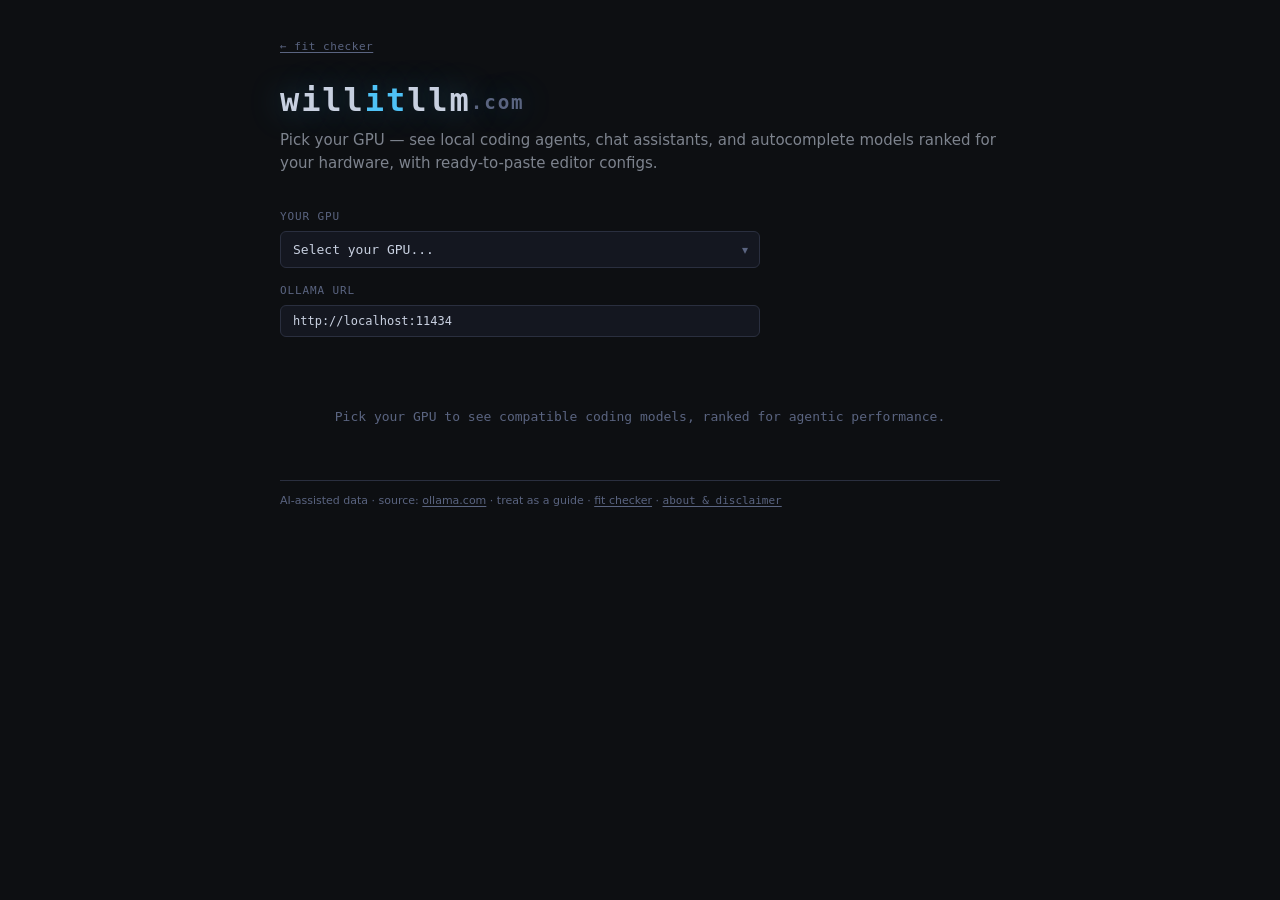
==== coder.html @ 54c370b4 "feat: canonical-metric capability scoring + coder-page UX fixes Capability ranking is now honest abo" ====
<!DOCTYPE html>
<html lang="en">
<head>
<meta charset="UTF-8">
<meta name="viewport" content="width=device-width, initial-scale=1.0">
<title>willitllm — vibe coder</title>
<link rel="stylesheet" href="styles.css">
</head>
<body>
<div class="page">

  <nav class="page-nav"><a id="backLink" href="index.html">← fit checker</a></nav>

  <header>
    <h1><span class="h1-will">will</span><span class="h1-it">it</span><span class="h1-llm">llm</span><span class="h1-tld">.com</span></h1>
    <p>Pick your GPU — see local coding agents, chat assistants, and autocomplete models ranked for your hardware, with ready-to-paste editor configs.</p>
  </header>

  <div class="controls coder-controls">
    <div class="field">
      <label>Your GPU</label>
      <div class="select-wrap">
        <select id="vramInput"></select>
      </div>
    </div>
    <div class="field">
      <label>Ollama URL</label>
      <input type="text" id="baseUrlInput" value="http://localhost:11434" placeholder="http://localhost:11434" spellcheck="false" autocomplete="off">
    </div>
  </div>

  <div id="noGpu" class="no-model">Pick your GPU to see compatible coding models, ranked for agentic performance.</div>

  <div id="coderList" hidden></div>

  <div class="page-footer">
    AI-assisted data · source: <a href="https://ollama.com/library" target="_blank" rel="noopener">ollama.com</a> · treat as a guide
    · <a href="index.html">fit checker</a>
    · <button class="footer-info-btn" id="infoSheetOpen" aria-label="About this tool and data disclaimer">about &amp; disclaimer</button>
  </div>

</div> <!-- /page -->

<!-- Info / disclaimer sheet (same as index.html) -->
<div id="infoSheetBackdrop" class="info-sheet-backdrop" hidden></div>
<div id="infoSheet" class="info-sheet" hidden role="dialog" aria-modal="true" aria-label="About & Disclaimer">
  <div class="info-sheet-header">
    <span>About &amp; Disclaimer</span>
    <button class="info-sheet-close" id="infoSheetClose" aria-label="Close">✕</button>
  </div>
  <div class="info-sheet-body">
    <h3>Getting started — what you need</h3>
    <p><strong>① A code editor.</strong> <a href="https://code.visualstudio.com" target="_blank" rel="noopener">VS Code</a> is the most common choice — download and install it like any app. <a href="https://cursor.com/download" target="_blank" rel="noopener">Cursor</a> is an AI-focused alternative that also works. All the extensions below install the same way in both.</p>
    <p><strong>② <a href="https://ollama.com" target="_blank" rel="noopener">Ollama</a>.</strong> This runs the AI model on your computer. Download and install it from ollama.com. Once installed, the <code>ollama</code> command is available in your terminal, and Ollama runs in the background automatically.</p>
    <p><strong>③ A coding assistant extension.</strong> Open VS Code, click the Extensions icon in the left sidebar (or press <kbd>Ctrl+Shift+X</kbd> / <kbd>Cmd+Shift+X</kbd>), search for the extension name, and click Install:</p>
    <ul>
      <li><strong>Cline</strong> — for agent models. Search <em>"Cline"</em>. After installing, a Cline icon appears in the sidebar. Click it, then click ⚙️ to enter your settings.</li>
      <li><strong>Continue</strong> — for code chat and autocomplete models. Search <em>"Continue"</em>. After installing, a Continue icon appears in the sidebar. Click it, then ⚙️ → <em>Open Config</em> to edit the config file.</li>
    </ul>
    <p>Continue also works in <a href="https://cursor.com/download" target="_blank" rel="noopener">Cursor</a>, VSCodium, Windsurf, and JetBrains IDEs — the config is identical.</p>
    <h3>Data sources</h3>
    <p>Architecture parameters and capabilities are scraped from <a href="https://ollama.com/library" target="_blank" rel="noopener">ollama.com</a>. Run <code>ollama show &lt;model&gt;</code> to verify values for your installed variant.</p>
    <p>Speed estimates are derived from GPU bandwidth and TFLOPS figures from public manufacturer data. Actual performance varies by driver, system load, and context length.</p>

    <h3>Coding rank</h3>
    <p>Models are ranked by a weighted score: <strong>50% generation speed</strong> (most important in sequential agent loops), <strong>30% context</strong> (more of the codebase visible at once), and <strong>20% quality</strong> (quantization sharpness). This is a heuristic — not a benchmark.</p>

    <h3>AGENT vs CODE vs FIM</h3>
    <p><strong>AGENT</strong> — purpose-trained for agentic coding loops (Devstral, Devstral Small). These models are fine-tuned on software engineering tasks: multi-step planning, file edits, shell commands, tool calling. Use with Cline or Continue in agentic mode. The top-ranked agent is marked ★ recommended — start here for vibe coding.</p>
    <p><strong>CODE</strong> — models that excel at code chat, explanation, review, and generation (CodeLlama, CodeGemma, Granite Code, Phi-4, Mistral Small). Use with Continue for IDE coding assistance. Some support tool-calling but are not optimized for autonomous coding agent loops — for that, choose an AGENT model. Cline is not shown for CODE models.</p>
    <p><strong>FIM</strong> — fill-in-the-middle models (Codestral, StarCoder2) for IDE cursor autocomplete. These use special FIM tokens — configure as <code>tabAutocompleteModel</code> in Continue. Not for chat or autonomous agent use.</p>
    <p>Only curated coding models appear here. General chat models that merely support tool-calling (Llama, Mistral, Mixtral…) are excluded — they are not specifically optimized for coding.</p>

    <h3>AI-generated content disclosure</h3>
    <p>Organisation names, country of origin, and role classifications were inferred by AI and have <strong>not been manually verified</strong>. This tool uses AI-assisted data processing in accordance with EU AI Act transparency requirements (Article 13).</p>
  </div>
</div>
<div id="tooltip" class="tooltip" hidden></div>

<script src="data.gpus.js?v=10"></script>
<script src="data.libraries.js?v=13"></script>
<script src="data.flags.js?v=10"></script>
<script src="data.quantizations.js?v=10"></script>
<script src="data.models.js?v=10"></script>
<script src="app.fmt.js?v=1"></script>
<script src="app.calc.js?v=12"></script>
<script src="app.shared.js?v=3"></script>
<script src="app.util.js?v=2"></script>
<script src="coder.rank.js?v=4"></script>
<script src="coder.rows.js?v=5"></script>
<script src="coder.js?v=2"></script>
</body>
</html>
---- styles.css ----
*, *::before, *::after { box-sizing: border-box; margin: 0; padding: 0; }
[hidden] { display: none !important; }

:root {
  --bg:       #0d0f12;
  --bg2:      #141720;
  --bg3:      #1c2030;
  --border:   #2a2f3f;
  --text:     #c8d0e0;
  --muted:    #5a6480;
  --accent:   #4fc3f7;
  --green:    #56d88a;
  --amber:    #f5a623;
  --orange:   #f07418;
  --red:      #f06464;
  --purple:   #a78bfa;
  --mono:     'Cascadia Code', 'Fira Code', 'JetBrains Mono', ui-monospace, 'Consolas', monospace;
  --sans:     system-ui, -apple-system, 'Segoe UI', sans-serif;
}

body {
  background: var(--bg);
  color: var(--text);
  font-family: var(--sans);
  font-size: 14px;
  min-height: 100vh;
  padding: 40px 20px;
}

.page { max-width: 720px; margin: 0 auto; }

/* ── Header ── */
header { margin-bottom: 36px; }
.h1-will { color: var(--text); }
.h1-it   { color: var(--accent); }
.h1-llm  { color: var(--text); }
.h1-tld  { color: var(--muted); font-size: 0.6em; vertical-align: middle; }
header h1 {
  font-family: var(--mono);
  font-size: 32px;
  font-weight: 700;
  color: var(--accent);
  letter-spacing: 0.06em;
  margin-bottom: 10px;
  text-shadow: 0 0 32px rgba(79, 195, 247, 0.35);
}
header p {
  color: var(--text);
  font-size: 15px;
  line-height: 1.5;
  opacity: 0.6;
}

/* ── Controls ── */
.controls {
  display: grid;
  grid-template-columns: 1fr 1fr;
  gap: 16px;
  margin-bottom: 32px;
}
.field label {
  display: block;
  font-family: var(--mono);
  font-size: 11px;
  letter-spacing: 0.08em;
  color: var(--muted);
  text-transform: uppercase;
  margin-bottom: 8px;
}
.field select, .field input {
  width: 100%;
  background: var(--bg2);
  border: 1px solid var(--border);
  color: var(--text);
  font-family: var(--mono);
  font-size: 13px;
  padding: 10px 12px;
  border-radius: 6px;
  outline: none;
  appearance: none;
  -webkit-appearance: none;
  cursor: pointer;
  transition: border-color 0.15s;
}
.field select:focus, .field input:focus { border-color: var(--accent); }
.field .select-wrap { position: relative; }
.field .select-wrap::after {
  content: '▾';
  position: absolute;
  right: 12px; top: 50%;
  transform: translateY(-50%);
  color: var(--muted);
  pointer-events: none;
  font-size: 12px;
}
.field input[type=number]::-webkit-inner-spin-button { opacity: 0.4; }

/* ── Capability filter pills ── */
.cap-pills {
  display: flex;
  gap: 6px;
  flex-wrap: wrap;
}
.cap-pill {
  background: var(--bg2);
  border: 1px solid var(--border);
  color: var(--muted);
  font-family: var(--mono);
  font-size: 11px;
  line-height: 1;
  letter-spacing: 0.06em;
  text-transform: uppercase;
  padding: 0 12px;
  height: 39px;
  border-radius: 6px;
  cursor: pointer;
  transition: color 0.15s, border-color 0.15s;
  white-space: nowrap;
  display: inline-flex;
  align-items: center;
}
.cap-pill:hover { color: var(--text); border-color: var(--text); }
.cap-pill.active { color: var(--accent); border-color: var(--accent); }
.cap-pill[data-cap="coding"]         { color: var(--green); border-color: rgba(86,216,138,0.35); }
.cap-pill[data-cap="coding"]:hover  { color: var(--green); border-color: var(--green); }
.cap-pill[data-cap="coding"].active { color: var(--bg);    border-color: var(--green); background: var(--green); }
.cap-pill[data-tip] { cursor: pointer; }

/* ── Variant field (always visible, dimmed until interacted with) ── */
.field-secondary {
  grid-column: 1 / -1;
  opacity: 0.55;
  transition: opacity 0.2s;
}
.field-secondary:hover,
.field-secondary:focus-within { opacity: 1; }

/* ── Section toggles ── */
.geek-toggle {
  display: block;
  width: 100%;
  background: none;
  border: none;
  color: var(--muted);
  font-family: var(--mono);
  font-size: 11px;
  letter-spacing: 0.08em;
  text-transform: uppercase;
  cursor: pointer;
  padding: 12px 0 4px;
  text-align: right;
  transition: color 0.15s;
}
.geek-toggle:hover { color: var(--text); }
#results > .bar-section { margin-top: 16px; }


/* ── Model combobox ── */
.combobox-wrap { position: relative; }

.combobox-face {
  display: flex;
  align-items: center;
  gap: 8px;
  width: 100%;
  background: var(--bg2);
  border: 1px solid var(--border);
  color: var(--text);
  font-family: var(--mono);
  font-size: 13px;
  padding: 10px 12px;
  border-radius: 6px;
  cursor: pointer;
  user-select: none;
  outline: none;
  transition: border-color 0.15s;
}
.combobox-face:hover,
.combobox-face:focus-visible { border-color: var(--accent); }
.combobox-face.open { border-color: var(--accent); border-bottom-color: var(--bg3); border-radius: 6px 6px 0 0; }

.combobox-face-text { flex: 1; overflow: hidden; text-overflow: ellipsis; white-space: nowrap; min-width: 0; }
.combobox-caret { color: var(--muted); font-size: 12px; flex-shrink: 0; line-height: 1; transition: transform 0.15s; }
.combobox-face.open .combobox-caret { transform: scaleY(-1); }

.combobox-panel {
  position: absolute;
  top: 100%; left: 0; right: 0;
  z-index: 50;
  background: var(--bg2);
  border: 1px solid var(--accent);
  border-top: none;
  border-radius: 0 0 6px 6px;
  box-shadow: 0 8px 32px rgba(0,0,0,0.6);
  display: flex;
  flex-direction: column;
  max-height: 300px;
}

.combobox-search {
  flex-shrink: 0;
  width: 100%;
  background: var(--bg3);
  border: none;
  border-bottom: 1px solid var(--border);
  color: var(--text);
  font-family: var(--mono);
  font-size: 12px;
  padding: 8px 12px;
  outline: none;
}
.combobox-search::placeholder { color: var(--muted); opacity: 1; }

.combobox-list {
  overflow-y: auto;
  flex: 1;
  scrollbar-width: thin;
  scrollbar-color: var(--border) transparent;
}
.combobox-list::-webkit-scrollbar { width: 6px; }
.combobox-list::-webkit-scrollbar-thumb { background: var(--border); border-radius: 3px; }


.combobox-item {
  padding: 6px 12px;
  font-family: var(--mono);
  font-size: 12px;
  cursor: pointer;
  white-space: nowrap;
  overflow: hidden;
  text-overflow: ellipsis;
}
.combobox-item:hover,
.combobox-item.highlighted { background: var(--bg3); }
.combobox-item.selected    { background: rgba(79,195,247,0.07); }

/* ── Memory bar ── */
.bar-section { margin-bottom: 28px; }
.bar-label-row {
  display: flex;
  justify-content: space-between;
  align-items: baseline;
  margin-bottom: 10px;
}
.bar-label-row span {
  font-family: var(--mono);
  font-size: 11px;
  letter-spacing: 0.06em;
  color: var(--muted);
  text-transform: uppercase;
}
.bar-label-row .total {
  color: var(--text);
  font-size: 13px;
}

.membar {
  height: 40px;
  background: var(--bg3);
  border: 1px solid var(--border);
  border-radius: 6px;
  overflow: hidden;
  display: flex;
  position: relative;
}
.membar-seg {
  flex-shrink: 0;
  height: 100%;
  display: flex;
  align-items: center;
  justify-content: center;
  font-family: var(--mono);
  font-size: 11px;
  font-weight: 500;
  white-space: nowrap;
  overflow: hidden;
  transition: width 0.4s cubic-bezier(0.4,0,0.2,1);
  min-width: 0;
}
.seg-model    { background: #1e3a5f; color: var(--accent); border-right: 1px solid var(--bg); }
.seg-context  { background: #1e3b2a; color: var(--green);  border-right: 1px solid var(--bg); }
.seg-overhead { background: #4a3c14; color: var(--amber);  border-right: 1px solid var(--bg); }
.seg-safety   { background: #4a2010; color: var(--orange); border-right: 1px solid var(--bg); }
.seg-free     { background: var(--bg3); color: var(--muted); }
.seg-overflow { background: #3b1e1e; color: var(--red); }

.bar-legend {
  display: flex;
  gap: 20px;
  margin-top: 10px;
  flex-wrap: wrap;
}
.legend-item {
  display: flex;
  align-items: center;
  gap: 6px;
  font-size: 12px;
  color: var(--muted);
}
.legend-dot {
  width: 10px; height: 10px;
  border-radius: 2px;
  flex-shrink: 0;
}
.dot-model     { background: var(--accent); }
.dot-context   { background: var(--green); }
.dot-overhead  { background: var(--amber); }
.dot-safety    { background: var(--orange); }
.dot-free      { background: var(--border); }

/* ── Result headline ── */
.result-headline {
  background: var(--bg2);
  border: 1px solid var(--border);
  border-left: 3px solid var(--green);
  border-radius: 6px;
  padding: 16px 20px;
  margin-bottom: 24px;
  display: grid;
  grid-template-columns: 1fr auto;
  grid-template-areas: "main aside" "cmd cmd";
  align-items: start;
  gap: 16px 20px;
}
.result-main { grid-area: main;  display: flex; flex-direction: column; align-items: flex-start; gap: 6px; }
.result-cmd  { grid-area: cmd; }
.result-aside {
  grid-area: aside;
  display: flex;
  flex-direction: column;
  gap: 14px;
  padding-left: 20px;
  border-left: 1px solid var(--border);
  min-width: 110px;
}
.aside-stat  { display: flex; flex-direction: column; gap: 2px; }
.aside-val   { font-family: var(--mono); font-size: 15px; font-weight: 600; color: var(--text); }
.aside-label { font-family: var(--mono); font-size: 10px; color: var(--muted); text-transform: uppercase; letter-spacing: 0.07em; }
.aside-divider { border-top: 1px solid var(--border); }
.ctx-target-gap { font-size: 0.72em; font-weight: 400; color: var(--muted); }
.result-headline.score-high { border-left-color: var(--green); }
.result-headline.score-mid  { border-left-color: var(--amber); }
.result-headline.score-low  { border-left-color: var(--orange); }
.result-headline.score-poor { border-left-color: var(--red); }
.result-headline.error      { border-left-color: var(--red); }

@keyframes verdict-pop {
  0%   { transform: scale(0.75); opacity: 0; letter-spacing: 0.18em; }
  65%  { transform: scale(1.04); }
  100% { transform: scale(1);    opacity: 1; letter-spacing: 0.06em; }
}
.verdict {
  font-family: var(--mono);
  font-size: 32px;
  font-weight: 700;
  letter-spacing: 0.06em;
  line-height: 1.1;
}
.verdict.verdict-anim {
  animation: verdict-pop 0.4s cubic-bezier(0.34, 1.56, 0.64, 1) both;
}
.result-headline.score-high .verdict { color: var(--green);  text-shadow: 0 0 32px rgba(86, 216, 138, 0.45); }
.result-headline.score-mid  .verdict { color: var(--amber);  text-shadow: 0 0 32px rgba(245, 166, 35, 0.45); }
.result-headline.score-low  .verdict { color: var(--orange); text-shadow: 0 0 32px rgba(240, 116, 24, 0.45); }
.result-headline.score-poor .verdict { color: var(--red);    text-shadow: 0 0 32px rgba(240, 100, 100, 0.45); }
.result-headline.error      .verdict { color: var(--red);    text-shadow: 0 0 32px rgba(240, 100, 100, 0.45); }

.scorecard {
  display: flex;
  flex-direction: column;
  gap: 5px;
  margin-top: 6px;
  width: 100%;
}
.score-row {
  display: flex;
  align-items: baseline;
  gap: 8px;
  font-family: var(--mono);
  font-size: 13px;
  width: 100%;
}
.score-icon  { width: 1.2em; text-align: center; color: var(--text); }
.score-label { min-width: 9em; color: var(--muted); }
.score-stars { letter-spacing: 0.05em; }
.score-bench-val { color: var(--accent); font-size: 12px; }
.score-nudge {
  margin-left: auto;
  padding: 1px 7px;
  border: 1px solid var(--border);
  border-radius: 3px;
  background: transparent;
  color: var(--accent);
  font-family: var(--mono);
  font-size: 11px;
  cursor: pointer;
  line-height: 1.6;
}
.score-nudge:hover { background: var(--accent); color: var(--bg); }


.result-label { color: var(--muted); font-size: 13px; }

/* ── Details table ── */
.details {
  background: var(--bg2);
  border: 1px solid var(--border);
  border-radius: 6px;
  overflow: hidden;
  margin-bottom: 20px;
}
.details-header {
  padding: 10px 16px;
  background: var(--bg3);
  border-bottom: 1px solid var(--border);
  font-family: var(--mono);
  font-size: 11px;
  letter-spacing: 0.08em;
  color: var(--muted);
  text-transform: uppercase;
}
.detail-row {
  display: grid;
  grid-template-columns: 180px 1fr;
  border-bottom: 1px solid var(--border);
  font-family: var(--mono);
  font-size: 12px;
}
.details-source {
  padding: 8px 16px;
  font-family: var(--mono);
  font-size: 11px;
  text-align: right;
  border-top: 1px solid var(--border);
}
.details-source a { color: var(--text); text-decoration: underline; }
.details-source a:hover { color: var(--accent); }
.detail-row:last-child { border-bottom: none; }
.detail-row > div { padding: 9px 16px; }
.detail-key   { color: var(--muted); }
.detail-val   { color: var(--text); }
.community-origin  { color: var(--muted); font-style: italic; }
.detail-moe        { color: var(--purple); }
.detail-multimodal { color: var(--accent); }
.detail-val a      { color: var(--accent); text-decoration: underline; }
.detail-val a:hover { opacity: 0.75; }
.provenance-alert a      { color: var(--accent); text-decoration: underline; }
.provenance-alert a:hover { opacity: 0.75; }

/* ── Info tabs ── */
.info-tabs {
  background: var(--bg2);
  border: 1px solid var(--border);
  border-radius: 6px;
  overflow: hidden;
  margin-bottom: 20px;
}
.tab-bar {
  display: flex;
  background: var(--bg3);
  border-bottom: 1px solid var(--border);
}
.tab-btn {
  background: none;
  border: none;
  border-bottom: 2px solid transparent;
  color: var(--muted);
  cursor: pointer;
  font-family: var(--mono);
  font-size: 11px;
  letter-spacing: 0.08em;
  padding: 10px 16px;
  text-transform: uppercase;
  margin-bottom: -1px;
}
.tab-btn:hover  { color: var(--text); }
.tab-btn.active { color: var(--accent); border-bottom-color: var(--accent); }
.tab-panel { display: none; }
.tab-panel.active { display: block; }
.info-tabs .details     { border: none; border-radius: 0; margin-bottom: 0; background: transparent; }
.info-tabs .formula-box { border: none; border-radius: 0; margin-bottom: 0; }
.formula-nofit {
  padding: 20px;
  font-family: var(--mono);
  font-size: 12px;
  color: var(--muted);
}

/* ── Formula breakdown ── */
.formula-box {
  background: var(--bg2);
  border: 1px solid var(--border);
  border-radius: 6px;
  padding: 16px 20px;
  margin-bottom: 20px;
  font-family: var(--mono);
  font-size: 12px;
  line-height: 2;
  color: var(--muted);
}
.formula-box .formula-line { color: var(--text); }
.formula-box .hl { color: var(--accent); }
.formula-box .hl-g { color: var(--green); }
.formula-box .hl-a { color: var(--text); }

/* ── Provenance alert ── */
.provenance-alert {
  font-size: 12px;
  font-family: var(--mono);
  color: var(--muted);
  background: var(--bg2);
  border: 1px solid var(--border);
  border-left: 3px solid var(--border);
  border-radius: 6px;
  padding: 10px 14px;
  margin-bottom: 20px;
  line-height: 1.6;
}
.provenance-alert strong { color: var(--text); font-weight: 500; }
.provenance-alert--community {
  border-left-color: var(--amber);
  color: var(--text);
}
.provenance-alert--community strong { color: var(--amber); }
/* ── Coding capability verdict ── */
.code-verdict { font-family: var(--mono); font-size: 11px; letter-spacing: 0.05em; }
.code-verdict a { text-decoration: none; }
.code-verdict--agent { color: var(--accent); font-size: 13px; }
.code-verdict--agent:hover { text-decoration: underline; }
.code-verdict--code { color: var(--muted); }
.code-verdict--code:hover { text-decoration: underline; }
.code-verdict--fim { color: var(--muted); }
.code-verdict--fim:hover { text-decoration: underline; }
.code-verdict--none { color: var(--text); opacity: 0.12; }

/* ── Page footer ── */
.page-footer {
  font-size: 11px;
  color: var(--muted);
  border-top: 1px solid var(--border);
  padding-top: 12px;
  margin-top: 16px;
  line-height: 1.5;
}
.page-footer a { color: var(--muted); text-decoration: underline; text-underline-offset: 2px; }
.footer-info-btn {
  background: none; border: none; padding: 0;
  color: var(--muted); font-family: var(--mono); font-size: 11px;
  text-decoration: underline; text-underline-offset: 2px;
  cursor: pointer;
}
.footer-info-btn:hover { color: var(--text); }

/* ── Info sheet ── */
.info-sheet-backdrop {
  position: fixed; inset: 0;
  background: rgba(0,0,0,0.55);
  z-index: 200;
}
.info-sheet {
  position: fixed;
  bottom: 0; left: 50%; transform: translateX(-50%);
  width: min(720px, 100%);
  max-height: 75vh;
  background: var(--bg2);
  border: 1px solid var(--border);
  border-bottom: none;
  border-radius: 12px 12px 0 0;
  z-index: 201;
  display: flex; flex-direction: column;
  overflow: hidden;
}
.info-sheet-header {
  display: flex; justify-content: space-between; align-items: center;
  padding: 16px 20px 14px;
  border-bottom: 1px solid var(--border);
  font-family: var(--mono); font-size: 12px; letter-spacing: 0.05em; text-transform: uppercase;
  color: var(--muted);
}
.info-sheet-close {
  background: none; border: none; color: var(--muted);
  font-size: 14px; cursor: pointer; padding: 0 2px;
  line-height: 1;
}
.info-sheet-close:hover { color: var(--text); }
.info-sheet-body {
  padding: 20px; overflow-y: auto; font-size: 13px; color: var(--muted); line-height: 1.65;
}
.info-sheet-body h3 {
  font-size: 11px; font-family: var(--mono); text-transform: uppercase;
  letter-spacing: 0.06em; color: var(--text); margin: 18px 0 6px;
}
.info-sheet-body h3:first-child { margin-top: 0; }
.info-sheet-body p { margin: 0 0 8px; }
.info-sheet-body a { color: var(--accent); }
.info-sheet-body strong { color: var(--text); font-weight: 600; }
.info-sheet-body code {
  font-family: var(--mono); font-size: 11px;
  background: var(--bg); padding: 1px 5px; border-radius: 3px;
}

/* ── Ollama command block ── */
.ollama-cmd {
  width: 100%;
  margin-top: 10px;
  padding: 10px 14px;
  background: var(--bg3);
  border: 1px solid var(--border);
  border-radius: 6px;
  font-family: var(--mono);
  font-size: 12px;
  color: var(--accent);
  line-height: 1.9;
  white-space: pre;
  overflow-x: auto;
}
.ollama-cmd .cmd-muted { color: var(--muted); }
.os-tabs {
  display: flex;
  gap: 8px;
  margin-top: 8px;
}
.os-tab {
  background: transparent;
  border: 1px solid var(--border);
  color: var(--muted);
  font-family: var(--mono);
  font-size: 11px;
  padding: 3px 10px;
  border-radius: 4px;
  cursor: pointer;
  transition: color 0.15s, border-color 0.15s;
}
.os-tab:hover { color: var(--text); border-color: var(--accent); }
.os-tab.active { color: var(--accent); border-color: var(--accent); }
.ollama-setup { margin-top: 0; border-top: none; border-radius: 0 0 6px 6px; }
/* ── Tooltip ── */
.tooltip {
  position: fixed;
  z-index: 100;
  width: 260px;
  max-width: 90vw;
  background: var(--bg3);
  border: 1px solid var(--border);
  border-radius: 6px;
  padding: 8px 12px;
  font-family: var(--sans);
  font-size: 12px;
  color: var(--text);
  line-height: 1.5;
  pointer-events: none;
  box-shadow: 0 4px 16px rgba(0,0,0,0.4);
}

/* ── Detail helpers ── */
.gqa-note    { color: var(--accent); font-size: 11px; }
.derived-note { color: var(--muted); font-size: 11px; }

/* ── Formula helpers ── */
.formula-header {
  color: var(--muted);
  font-size: 11px;
  margin-bottom: 6px;
  letter-spacing: 0.06em;
  text-transform: uppercase;
}
.formula-spacer { margin-top: 10px; }
.formula-muted  { color: var(--muted); }

/* ── No model warning ── */
.no-model {
  text-align: center;
  padding: 40px;
  color: var(--muted);
  font-family: var(--mono);
  font-size: 13px;
}

/* ── Two-column detail layout on wider screens ── */
@media (min-width: 601px) {
  .info-tabs .details {
    display: grid;
    grid-template-columns: 1fr 1fr;
  }
  .info-tabs .details-header,
  .info-tabs .details-source,
  .info-tabs .detail-row-full {
    grid-column: 1 / -1;
  }
}

/* ── Coder page ── */

.page-nav {
  margin-bottom: 28px;
  font-family: var(--mono);
  font-size: 11px;
  letter-spacing: 0.05em;
}
.page-nav a { color: var(--muted); text-decoration: underline; text-underline-offset: 2px; }
.page-nav a:hover { color: var(--text); }
.page-nav-right { text-align: right; }

.coder-controls { grid-template-columns: 1fr; max-width: 480px; }
.coder-controls input[type="text"] {
  width: 100%;
  background: var(--bg2);
  border: 1px solid var(--border);
  border-radius: 6px;
  color: var(--text);
  font-family: var(--mono);
  font-size: 12px;
  padding: 8px 12px;
  outline: none;
  box-sizing: border-box;
}
.coder-controls input[type="text"]:focus { border-color: var(--accent); }

.coder-row {
  background: var(--bg2);
  border: 1px solid var(--border);
  border-radius: 6px;
  margin-bottom: 8px;
  transition: border-color 0.15s;
}
.coder-row { cursor: pointer; }
.coder-row:hover { border-color: var(--accent); }
.coder-row.open { border-color: var(--accent); }
/* Expanded setup panel isn't a toggle target — read as normal content. */
.coder-config { cursor: default; }
.coder-row-recommended {
  border-color: var(--green);
  background: linear-gradient(var(--bg2), var(--bg2)) padding-box,
              rgba(86,216,138,0.06);
}

.coder-row-header {
  display: flex;
  align-items: center;
  gap: 12px;
  padding: 11px 16px;
}

.coder-badge {
  font-family: var(--mono);
  font-size: 10px;
  letter-spacing: 0.07em;
  padding: 2px 7px;
  border-radius: 3px;
  border: 1px solid;
  flex-shrink: 0;
}
.badge-agent { color: var(--bg);     border-color: var(--green);  background: var(--green); font-weight: 700; letter-spacing: 0.09em; }
.badge-code  { color: var(--green);  border-color: var(--green);  background: rgba(86,216,138,0.06); }
.badge-fim   { color: var(--muted);  border-color: var(--border); }

.coder-flag {
  font-size: 14px;
  flex-shrink: 0;
}

.rec-tag {
  font-family: var(--mono);
  font-size: 9px;
  letter-spacing: 0.06em;
  text-transform: uppercase;
  color: var(--green);
  border: 1px solid var(--green);
  border-radius: 3px;
  padding: 1px 6px;
  flex-shrink: 0;
  background: rgba(86,216,138,0.07);
}

.coder-name {
  font-family: var(--mono);
  font-size: 13px;
  color: var(--text);
  flex: 1;
  min-width: 0;
  overflow: hidden;
  text-overflow: ellipsis;
  white-space: nowrap;
}

.coder-speed,
.coder-ctx {
  font-family: var(--mono);
  font-size: 12px;
  color: var(--muted);
  white-space: nowrap;
  flex-shrink: 0;
}
.coder-ctx { min-width: 7em; text-align: right; }

.coder-bench {
  font-family: var(--mono);
  font-size: 10px;
  letter-spacing: 0.03em;
  color: var(--accent);
  border: 1px solid var(--border);
  border-radius: 3px;
  padding: 1px 6px;
  white-space: nowrap;
  flex-shrink: 0;
  background: rgba(120,170,255,0.06);
}

.coder-why {
  font-size: 11px;
  color: var(--muted);
  padding: 0 16px 10px 16px;
  margin-top: -4px;
}
.coder-row-recommended .coder-why { color: var(--green); }

.coder-score-bar {
  width: 56px;
  height: 4px;
  background: var(--bg3);
  border-radius: 2px;
  flex-shrink: 0;
}
.coder-caret {
  color: var(--muted);
  font-size: 11px;
  flex-shrink: 0;
  transition: transform 0.15s, color 0.15s;
}
.coder-row.open .coder-caret { transform: rotate(90deg); color: var(--accent); }
.coder-score-fill {
  height: 100%;
  background: var(--accent);
  border-radius: 2px;
  transition: width 0.3s;
}

.coder-config {
  border-top: 1px solid var(--border);
  padding: 16px;
  cursor: default;
}

.section-divider {
  display: flex;
  align-items: center;
  gap: 12px;
  margin: 24px 0 14px;
  color: var(--muted);
  font-family: var(--mono);
  font-size: 10px;
  letter-spacing: 0.06em;
  text-transform: uppercase;
}
.section-divider::before,
.section-divider::after { content: ''; flex: 1; border-top: 1px solid var(--border); }

.divider-agent { color: var(--green); }
.divider-agent::before,
.divider-agent::after { border-top-color: rgba(86,216,138,0.3); }

.config-section { margin-bottom: 14px; }
.config-section:last-child { margin-bottom: 0; }

.config-note {
  font-size: 13px;
  color: var(--muted);
  line-height: 1.5;
  margin-top: 6px;
}

.doc-link {
  color: var(--muted);
  text-decoration: none;
  font-size: 10px;
  letter-spacing: 0.04em;
}
.doc-link:hover { color: var(--accent); }

.prereq-strip {
  font-size: 12px;
  color: var(--muted);
  margin-bottom: 14px;
  padding-bottom: 12px;
  border-bottom: 1px solid var(--border);
  display: flex;
  flex-wrap: wrap;
  gap: 4px 8px;
  align-items: baseline;
  line-height: 1.6;
}
.prereq-step { white-space: nowrap; }
.prereq-sep { color: var(--border); }
.prereq-link {
  color: var(--accent);
  text-decoration: none;
}
.prereq-link:hover { text-decoration: underline; }
kbd {
  font-family: var(--mono);
  font-size: 10px;
  background: var(--bg3);
  border: 1px solid var(--border);
  border-radius: 3px;
  padding: 1px 4px;
  color: var(--text);
}

.config-label {
  display: flex;
  justify-content: space-between;
  align-items: center;
  font-family: var(--mono);
  font-size: 10px;
  letter-spacing: 0.06em;
  text-transform: uppercase;
  color: var(--muted);
  margin-bottom: 6px;
}

.copy-btn {
  background: none;
  border: 1px solid var(--border);
  color: var(--muted);
  font-family: var(--mono);
  font-size: 10px;
  padding: 2px 8px;
  border-radius: 3px;
  cursor: pointer;
  transition: color 0.15s, border-color 0.15s;
  flex-shrink: 0;
}
.copy-btn:hover { color: var(--accent); border-color: var(--accent); }

.client-tabs-wrap {
  display: flex;
  gap: 6px;
  margin-bottom: 8px;
}
.client-tab {
  background: none;
  border: 1px solid var(--border);
  color: var(--muted);
  font-family: var(--mono);
  font-size: 11px;
  padding: 4px 12px;
  border-radius: 4px;
  cursor: pointer;
  transition: color 0.15s, border-color 0.15s;
}
.client-tab:hover { color: var(--text); border-color: var(--text); }
.client-tab.active { color: var(--accent); border-color: var(--accent); }

.mode-tabs-wrap {
  display: flex;
  gap: 8px;
  margin-bottom: 14px;
}
.mode-tab {
  background: none;
  border: 1px solid var(--border);
  color: var(--muted);
  font-family: var(--mono);
  font-size: 11px;
  padding: 5px 14px;
  border-radius: 4px;
  cursor: pointer;
  transition: color 0.15s, border-color 0.15s;
}
.mode-tab:hover { color: var(--text); border-color: var(--text); }
.mode-tab.active { color: var(--green); border-color: var(--green); }


.client-config {
  background: var(--bg3);
  border: 1px solid var(--border);
  border-radius: 6px;
  padding: 12px 14px;
  font-family: var(--mono);
  font-size: 12px;
  color: var(--text);
  white-space: pre;
  overflow-x: auto;
  margin: 0;
  line-height: 1.7;
}

.config-oom {
  font-family: var(--mono);
  font-size: 12px;
  color: var(--red);
}

/* ── Mobile ── */
@media (max-width: 600px) {
  body { padding: 20px 12px; }

  .result-headline { grid-template-columns: 1fr; grid-template-areas: "main" "aside" "cmd"; }
  .result-aside { border-left: none; border-top: 1px solid var(--border); padding-left: 0; padding-top: 12px; flex-direction: row; flex-wrap: wrap; gap: 16px; }

  header h1 { font-size: 24px; margin-bottom: 6px; }
  header p  { font-size: 13px; }

  .controls { grid-template-columns: 1fr 1fr; gap: 10px; }
  .controls .field:nth-child(3),
  .controls .field:nth-child(4) { grid-column: 1 / -1; }
  .field select { font-size: 11px; }

  .detail-src { display: none; }

  .formula-box { font-size: 11px; line-height: 1.6; padding: 12px 14px; }

  .score-label { width: 4.5em; font-size: 12px; }
  .score-row   { font-size: 12px; gap: 6px; }
  .bar-legend  { gap: 12px; font-size: 11px; }

  .coder-score-bar { display: none; }
  .coder-ctx       { display: none; }
  .coder-row-header { gap: 8px; padding: 10px 12px; }
}
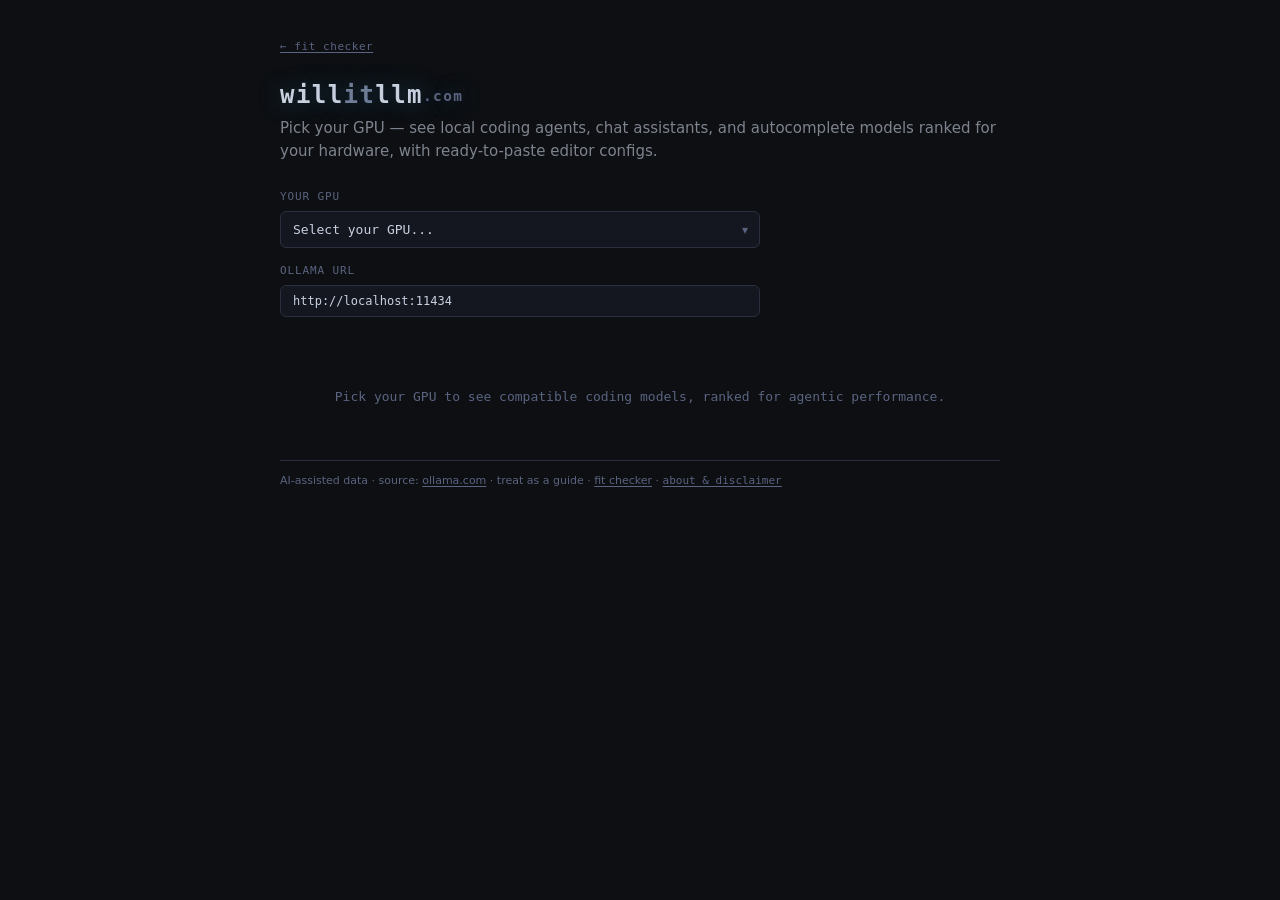
==== commit 70632f30: "ux: quiet the memory bar and header so the verdict leads The page had two elements out-ranking the a" ====
--- a/coder.html
+++ b/coder.html
@@ -4,7 +4,7 @@
 <meta charset="UTF-8">
 <meta name="viewport" content="width=device-width, initial-scale=1.0">
 <title>willitllm — vibe coder</title>
-<link rel="stylesheet" href="styles.css">
+<link rel="stylesheet" href="styles.css?v=12">
 </head>
 <body>
 <div class="page">
@@ -80,14 +80,14 @@
 <script src="data.gpus.js?v=10"></script>
 <script src="data.libraries.js?v=13"></script>
 <script src="data.flags.js?v=10"></script>
-<script src="data.quantizations.js?v=10"></script>
-<script src="data.models.js?v=10"></script>
-<script src="app.fmt.js?v=1"></script>
-<script src="app.calc.js?v=12"></script>
-<script src="app.shared.js?v=3"></script>
-<script src="app.util.js?v=2"></script>
-<script src="coder.rank.js?v=4"></script>
-<script src="coder.rows.js?v=5"></script>
+<script src="data.quantizations.js?v=11"></script>
+<script src="data.models.js?v=11"></script>
+<script src="app.fmt.js?v=3"></script>
+<script src="app.calc.js?v=13"></script>
+<script src="app.shared.js?v=6"></script>
+<script src="app.util.js?v=3"></script>
+<script src="coder.rank.js?v=5"></script>
+<script src="coder.rows.js?v=8"></script>
 <script src="coder.js?v=2"></script>
 </body>
 </html>
--- a/styles.css
+++ b/styles.css
@@ -14,6 +14,7 @@
   --orange:   #f07418;
   --red:      #f06464;
   --purple:   #a78bfa;
+  --meter:    #6f7d96;   /* neutral fill for non-status meters (speed/sharpness/clarity) */
   --mono:     'Cascadia Code', 'Fira Code', 'JetBrains Mono', ui-monospace, 'Consolas', monospace;
   --sans:     system-ui, -apple-system, 'Segoe UI', sans-serif;
 }
@@ -30,19 +31,34 @@
 .page { max-width: 720px; margin: 0 auto; }
 
 /* ── Header ── */
-header { margin-bottom: 36px; }
+header { margin-bottom: 28px; }
 .h1-will { color: var(--text); }
-.h1-it   { color: var(--accent); }
+/* Not decoration — "willitllm" is a run-together compound with no spaces, and this is the
+   word boundary that makes it parse as "will it llm". It was --accent cyan, which separated
+   from --text by 9 L* — carried almost entirely by hue, the weak channel, exactly the flaw
+   the memory bar's old model/context edge had. --meter gives it 31 L* on the strong channel,
+   so the split reads better while spending no chroma. It also stops the wordmark wearing
+   --accent, which means "act on this" in ~30 other places (focus rings, active tabs, links,
+   .disclosure--primary). The cyan isn't lost — it moved from the glyph into the h1's glow,
+   which is where brand voice belongs and where nothing mistakes it for a control. */
+.h1-it   { color: var(--meter); }
 .h1-llm  { color: var(--text); }
 .h1-tld  { color: var(--muted); font-size: 0.6em; vertical-align: middle; }
+/* The wordmark used to be 32px/700/mono/0.06em — character for character identical to
+   .verdict — so a static logo tied the answer on a tool whose whole value is the answer.
+   The size drop settles that; 32px stays reserved for .verdict.
+   The glow stays. It was briefly removed on a "chroma belongs to the verdict" argument
+   borrowed from the memory bar, but that argument was about a DATA display encoding nothing
+   while competing with the answer. A logo isn't data, and the CRT bloom is the site's voice.
+   Blur tracks the type size (32→24px) so the halo keeps its old proportion instead of
+   reading heavier on smaller letters. */
 header h1 {
   font-family: var(--mono);
-  font-size: 32px;
+  font-size: 24px;
   font-weight: 700;
-  color: var(--accent);
   letter-spacing: 0.06em;
-  margin-bottom: 10px;
-  text-shadow: 0 0 32px rgba(79, 195, 247, 0.35);
+  margin-bottom: 8px;
+  text-shadow: 0 0 24px rgba(79, 195, 247, 0.35);
 }
 header p {
   color: var(--text);
@@ -121,9 +137,8 @@
 }
 .cap-pill:hover { color: var(--text); border-color: var(--text); }
 .cap-pill.active { color: var(--accent); border-color: var(--accent); }
-.cap-pill[data-cap="coding"]         { color: var(--green); border-color: rgba(86,216,138,0.35); }
-.cap-pill[data-cap="coding"]:hover  { color: var(--green); border-color: var(--green); }
-.cap-pill[data-cap="coding"].active { color: var(--bg);    border-color: var(--green); background: var(--green); }
+/* "clear" pill (data-cap="") is hidden until a filter is active, then rendered last as a reset. */
+.cap-pill[data-cap=""] { order: 1; }
 .cap-pill[data-tip] { cursor: pointer; }
 
 /* ── Variant field (always visible, dimmed until interacted with) ── */
@@ -135,24 +150,38 @@
 .field-secondary:hover,
 .field-secondary:focus-within { opacity: 1; }
 
-/* ── Section toggles ── */
-.geek-toggle {
-  display: block;
-  width: 100%;
+/* ── Section toggles ──
+   One control family for every "show me more" trigger: the setup panel in the result card
+   and the breakdown panel below the memory bar. Same shape, height, type and caret — the
+   hierarchy is carried by colour alone (accent for the action you act on, muted for the
+   secondary read), so the two read as siblings rather than as two unrelated species.
+   Previously .geek-toggle was an 11px right-aligned uppercase caption with no chrome,
+   which shared nothing with .run-toggle but its behaviour. */
+.disclosure {
+  display: inline-flex;
+  align-items: center;
+  justify-content: center;
+  height: 40px;
+  padding: 0 14px;
   background: none;
-  border: none;
-  color: var(--muted);
-  font-family: var(--mono);
-  font-size: 11px;
-  letter-spacing: 0.08em;
-  text-transform: uppercase;
-  cursor: pointer;
-  padding: 12px 0 4px;
-  text-align: right;
-  transition: color 0.15s;
-}
-.geek-toggle:hover { color: var(--text); }
-#results > .bar-section { margin-top: 16px; }
+  border: 1px solid var(--border);
+  border-radius: 6px;
+  color: var(--muted);
+  font-family: var(--mono);
+  font-size: 12px;
+  letter-spacing: 0.06em;
+  cursor: pointer;
+  transition: color 0.15s, border-color 0.15s;
+}
+.disclosure:hover { color: var(--text); border-color: var(--text); }
+/* The primary trigger — the next thing to do once the verdict answers the question. */
+.disclosure--primary { color: var(--accent); }
+.disclosure--primary:hover { color: var(--accent); border-color: var(--accent); }
+
+.geek-toggle { margin-bottom: 16px; }
+/* The bar is evidence, not verdict — the extra air keeps it from reading as part of the
+   result card directly above it. */
+#results > .bar-section { margin-top: 28px; }
 
 
 /* ── Model combobox ── */
@@ -249,16 +278,25 @@
   color: var(--muted);
   text-transform: uppercase;
 }
+/* The total is the bar's denominator, not a finding — it restates the GPU the user just
+   picked. It was --text at 13px, the brightest type in this whole block, spent on the one
+   number here that tells them nothing new. It stays scannable, one notch above the caption
+   beside it, and well below anything that carries a verdict. */
 .bar-label-row .total {
-  color: var(--text);
-  font-size: 13px;
-}
-
+  color: var(--muted);
+  font-size: 12px;
+}
+
+/* A rule, not a panel. The old 40px height existed only to hold in-block GB labels; once
+   those moved to the legend, nothing justified the mass — and mass, not hue, was what made
+   this out-shout the verdict. Attention ≈ area × contrast, so cutting the area ~65% is what
+   buys the quiet, and it lets the ramp keep its full separation (thin elements need MORE
+   contrast to read, not less). No frame: a 1px border is a fifth of a 10px bar, and the
+   trough already defines the extent. */
 .membar {
-  height: 40px;
-  background: var(--bg3);
-  border: 1px solid var(--border);
-  border-radius: 6px;
+  height: 10px;
+  background: var(--seg-free);
+  border-radius: 5px;
   overflow: hidden;
   display: flex;
   position: relative;
@@ -266,27 +304,47 @@
 .membar-seg {
   flex-shrink: 0;
   height: 100%;
-  display: flex;
-  align-items: center;
-  justify-content: center;
-  font-family: var(--mono);
-  font-size: 11px;
-  font-weight: 500;
-  white-space: nowrap;
   overflow: hidden;
   transition: width 0.4s cubic-bezier(0.4,0,0.2,1);
   min-width: 0;
 }
-.seg-model    { background: #1e3a5f; color: var(--accent); border-right: 1px solid var(--bg); }
-.seg-context  { background: #1e3b2a; color: var(--green);  border-right: 1px solid var(--bg); }
-.seg-overhead { background: #4a3c14; color: var(--amber);  border-right: 1px solid var(--bg); }
-.seg-safety   { background: #4a2010; color: var(--orange); border-right: 1px solid var(--bg); }
-.seg-free     { background: var(--bg3); color: var(--muted); }
-.seg-overflow { background: #3b1e1e; color: var(--red); }
+/* The memory bar shows ALLOCATION (where VRAM goes), not fit — so it is achromatic. Its
+   categories are nominal (there is no good/bad in "overhead is 0.8 GB"), and chroma is
+   reserved for things that carry a verdict: the result card, the scorecard Context meter,
+   the ~pages number, the model list (all via contextFitColor) — and seg-overflow below.
+   Red in this bar therefore means exactly one thing: it doesn't fit.
+
+   The four used categories are ONE luminance ramp, ~7 L* per step, descending as the
+   memory becomes less "yours": model → context → overhead → safety. Every step is unique;
+   they are never reused, because the legend row puts dots side by side even when their
+   blocks aren't, and segment order isn't stable (free vanishes, overflow appears).
+   The ramp is cool-tinted along the --meter hue so it sits with the rest of the neutrals.
+
+   The ceiling matters more than the steps: on a page this dark, luminance pulls harder
+   than hue, so a bright ramp is *louder* than the saturated blues it replaced. The top
+   step is pinned at L* 38 — the lightness of the old --seg-model — which keeps the bar
+   exactly as visible as before while removing every bit of its chroma.
+
+   Free is the trough itself, near-black: in an achromatic bar used↔free is the only
+   boundary that carries meaning, so it gets the largest step (L* 17 → 7), bigger than any
+   step inside the ramp. Each category has ONE colour, used for both fill and legend dot. */
+:root {
+  --seg-model:    #505a6b;  /* L* 38 */
+  --seg-context:  #414958;  /* L* 31 */
+  --seg-overhead: #333945;  /* L* 24 */
+  --seg-safety:   #262a33;  /* L* 17 */
+  --seg-free:     #13161a;  /* L*  7 */
+}
+.seg-model    { background: var(--seg-model);    border-right: 1px solid var(--bg); }
+.seg-context  { background: var(--seg-context);  border-right: 1px solid var(--bg); }
+.seg-overhead { background: var(--seg-overhead); border-right: 1px solid var(--bg); }
+.seg-safety   { background: var(--seg-safety);   border-right: 1px solid var(--bg); }
+.seg-free     { background: var(--seg-free); }
+.seg-overflow { background: #3b1e1e; }
 
 .bar-legend {
   display: flex;
-  gap: 20px;
+  gap: 14px;
   margin-top: 10px;
   flex-wrap: wrap;
 }
@@ -298,15 +356,18 @@
   color: var(--muted);
 }
 .legend-dot {
-  width: 10px; height: 10px;
+  width: 8px; height: 8px;
   border-radius: 2px;
   flex-shrink: 0;
 }
-.dot-model     { background: var(--accent); }
-.dot-context   { background: var(--green); }
-.dot-overhead  { background: var(--amber); }
-.dot-safety    { background: var(--orange); }
-.dot-free      { background: var(--border); }
+/* Dots mirror the block fills exactly (same var), so the legend matches the bar. The free
+   dot needs a hairline or it vanishes against the page — which is also the right reading:
+   an empty well, not a fill. */
+.dot-model     { background: var(--seg-model); }
+.dot-context   { background: var(--seg-context); }
+.dot-overhead  { background: var(--seg-overhead); }
+.dot-safety    { background: var(--seg-safety); }
+.dot-free      { background: var(--seg-free); box-shadow: inset 0 0 0 1px var(--border); }
 
 /* ── Result headline ── */
 .result-headline {
@@ -318,12 +379,14 @@
   margin-bottom: 24px;
   display: grid;
   grid-template-columns: 1fr auto;
-  grid-template-areas: "main aside" "cmd cmd";
+  grid-template-areas: "main aside" "run run";
   align-items: start;
   gap: 16px 20px;
 }
-.result-main { grid-area: main;  display: flex; flex-direction: column; align-items: flex-start; gap: 6px; }
-.result-cmd  { grid-area: cmd; }
+/* min-width:0 is load-bearing: a grid item's automatic minimum is its min-content size,
+   so any wide unbreakable child (a long verdict, a benchmark chip) would size the track
+   and push the whole page wider than the viewport instead of being contained. */
+.result-main { grid-area: main; min-width: 0; display: flex; flex-direction: column; align-items: flex-start; gap: 6px; }
 .result-aside {
   grid-area: aside;
   display: flex;
@@ -355,15 +418,15 @@
   font-weight: 700;
   letter-spacing: 0.06em;
   line-height: 1.1;
+  /* Neutral by default — the card's left border (score-high/mid/low) carries the fit tint,
+     so the headline no longer needs to shout in green/amber/orange on every render. */
+  color: var(--text);
 }
 .verdict.verdict-anim {
   animation: verdict-pop 0.4s cubic-bezier(0.34, 1.56, 0.64, 1) both;
 }
-.result-headline.score-high .verdict { color: var(--green);  text-shadow: 0 0 32px rgba(86, 216, 138, 0.45); }
-.result-headline.score-mid  .verdict { color: var(--amber);  text-shadow: 0 0 32px rgba(245, 166, 35, 0.45); }
-.result-headline.score-low  .verdict { color: var(--orange); text-shadow: 0 0 32px rgba(240, 116, 24, 0.45); }
-.result-headline.score-poor .verdict { color: var(--red);    text-shadow: 0 0 32px rgba(240, 100, 100, 0.45); }
-.result-headline.error      .verdict { color: var(--red);    text-shadow: 0 0 32px rgba(240, 100, 100, 0.45); }
+/* Keep the loud red only for a genuine won't-fit (OOM) — the one moment a real alert earns it. */
+.result-headline.error .verdict { color: var(--red); text-shadow: 0 0 32px rgba(240, 100, 100, 0.45); }
 
 .scorecard {
   display: flex;
@@ -384,6 +447,15 @@
 .score-label { min-width: 9em; color: var(--muted); }
 .score-stars { letter-spacing: 0.05em; }
 .score-bench-val { color: var(--accent); font-size: 12px; }
+/* Benchmark row doubles as the host for the coding verdict (#codeVerdict). With a
+   benchmark, push the verdict to the right edge; without one, hide the benchmark
+   label/value so the verdict reads as a plain left-aligned line. Wrap on narrow
+   screens so a long verdict drops below instead of overflowing. */
+.score-row--bench { flex-wrap: wrap; row-gap: 2px; }
+.score-row--bench.has-bench #codeVerdict { margin-left: auto; }
+.score-row--bench:not(.has-bench) .score-icon,
+.score-row--bench:not(.has-bench) #scoreBenchLabel,
+.score-row--bench:not(.has-bench) #scoreBench { display: none; }
 .score-nudge {
   margin-left: auto;
   padding: 1px 7px;
@@ -524,13 +596,14 @@
 .provenance-alert--community strong { color: var(--amber); }
 /* ── Coding capability verdict ── */
 .code-verdict { font-family: var(--mono); font-size: 11px; letter-spacing: 0.05em; }
-.code-verdict a { text-decoration: none; }
-.code-verdict--agent { color: var(--accent); font-size: 13px; }
-.code-verdict--agent:hover { text-decoration: underline; }
-.code-verdict--code { color: var(--muted); }
-.code-verdict--code:hover { text-decoration: underline; }
-.code-verdict--fim { color: var(--muted); }
-.code-verdict--fim:hover { text-decoration: underline; }
+/* Positive verdicts link to the coder page — a persistent dotted underline gives
+   a clickable affordance at rest (solid on hover), accent colour makes them read
+   as interactive rather than fading into muted grey. */
+.code-verdict a { text-decoration: none; cursor: pointer; border-bottom: 1px dotted currentColor; }
+.code-verdict a:hover { border-bottom-style: solid; }
+.code-verdict--agent { color: var(--accent); font-size: 13px; font-weight: 600; }
+.code-verdict--code { color: var(--accent); font-size: 12px; }
+.code-verdict--fim { color: var(--accent); opacity: 0.8; }
 .code-verdict--none { color: var(--text); opacity: 0.12; }
 
 /* ── Page footer ── */
@@ -599,6 +672,62 @@
   background: var(--bg); padding: 1px 5px; border-radius: 3px;
 }
 
+/* ── "How to run it" — toggle in the result card, panel below it ── */
+/* Look and behaviour come from .disclosure / .disclosure--primary; only placement is local. */
+.run-toggle {
+  grid-area: run;
+  justify-self: start;
+}
+
+.run-section {
+  background: var(--bg2);
+  border: 1px solid var(--border);
+  border-radius: 6px;
+  padding: 14px 16px 16px;
+  margin-bottom: 24px;
+}
+.run-os-row {
+  display: flex;
+  align-items: center;
+  gap: 12px;
+  margin-bottom: 12px;
+}
+.run-os-row label {
+  font-family: var(--mono);
+  font-size: 11px;
+  letter-spacing: 0.08em;
+  text-transform: uppercase;
+  color: var(--muted);
+  white-space: nowrap;
+}
+.run-os-row .select-wrap { position: relative; flex: 1; max-width: 300px; }
+.run-os-row select {
+  width: 100%;
+  background: var(--bg3);
+  border: 1px solid var(--border);
+  border-radius: 6px;
+  color: var(--text);
+  font-family: var(--mono);
+  font-size: 13px;
+  padding: 10px 32px 10px 12px;
+  outline: none;
+  appearance: none;
+  -webkit-appearance: none;
+  cursor: pointer;
+  transition: border-color 0.15s;
+}
+.run-os-row select:focus { border-color: var(--accent); }
+.run-os-row .select-wrap::after {
+  content: '▾';
+  position: absolute;
+  right: 12px; top: 50%;
+  transform: translateY(-50%);
+  color: var(--muted);
+  pointer-events: none;
+  font-size: 12px;
+}
+.run-section .ollama-cmd { margin-top: 0; }
+
 /* ── Ollama command block ── */
 .ollama-cmd {
   width: 100%;
@@ -617,22 +746,29 @@
 .ollama-cmd .cmd-muted { color: var(--muted); }
 .os-tabs {
   display: flex;
-  gap: 8px;
+  gap: 4px;
   margin-top: 8px;
 }
+/* Real tab strip: inactive tabs sit slightly recessed (darker --bg2); the active tab takes the
+   panel's own background (--bg3) and drops its bottom edge so it reads as one continuous surface
+   with the setup panel below. Top-only rounding, no floating pill. */
 .os-tab {
-  background: transparent;
-  border: 1px solid var(--border);
-  color: var(--muted);
-  font-family: var(--mono);
-  font-size: 11px;
-  padding: 3px 10px;
-  border-radius: 4px;
-  cursor: pointer;
-  transition: color 0.15s, border-color 0.15s;
-}
-.os-tab:hover { color: var(--text); border-color: var(--accent); }
-.os-tab.active { color: var(--accent); border-color: var(--accent); }
+  background: var(--bg2);
+  border: 1px solid var(--border);
+  color: var(--muted);
+  font-family: var(--mono);
+  font-size: 11px;
+  padding: 5px 12px;
+  border-radius: 6px 6px 0 0;
+  cursor: pointer;
+  transition: color 0.15s, background 0.15s;
+}
+.os-tab:hover { color: var(--text); background: var(--bg3); }
+.os-tab.active {
+  background: var(--bg3);              /* same colour as the setup panel */
+  color: var(--accent);
+  border-bottom-color: var(--bg3);     /* dissolve the seam into the panel */
+}
 .ollama-setup { margin-top: 0; border-top: none; border-radius: 0 0 6px 6px; }
 /* ── Tooltip ── */
 .tooltip {
@@ -995,10 +1131,23 @@
 @media (max-width: 600px) {
   body { padding: 20px 12px; }
 
-  .result-headline { grid-template-columns: 1fr; grid-template-areas: "main" "aside" "cmd"; }
+  .result-headline { grid-template-columns: 1fr; grid-template-areas: "main" "aside" "run"; }
+  .result-main { width: 100%; }
+
+  /* Both triggers go full-width at the 44px touch floor; the OS row stacks so the select
+     gets the whole width. */
+  .disclosure { display: flex; width: 100%; height: 44px; }
+  .run-toggle { justify-self: stretch; }
+  .run-section { padding: 12px 12px 14px; }
+  .run-os-row { flex-direction: column; align-items: stretch; gap: 6px; }
+  .run-os-row .select-wrap { max-width: none; }
   .result-aside { border-left: none; border-top: 1px solid var(--border); padding-left: 0; padding-top: 12px; flex-direction: row; flex-wrap: wrap; gap: 16px; }
 
-  header h1 { font-size: 24px; margin-bottom: 6px; }
+  /* Every px above the fold here is a px the verdict doesn't get — it was landing at 73%
+     of the first screen on a 667px phone. */
+  body { padding: 24px 20px; }
+  header { margin-bottom: 20px; }
+  header h1 { font-size: 20px; margin-bottom: 6px; }
   header p  { font-size: 13px; }
 
   .controls { grid-template-columns: 1fr 1fr; gap: 10px; }
